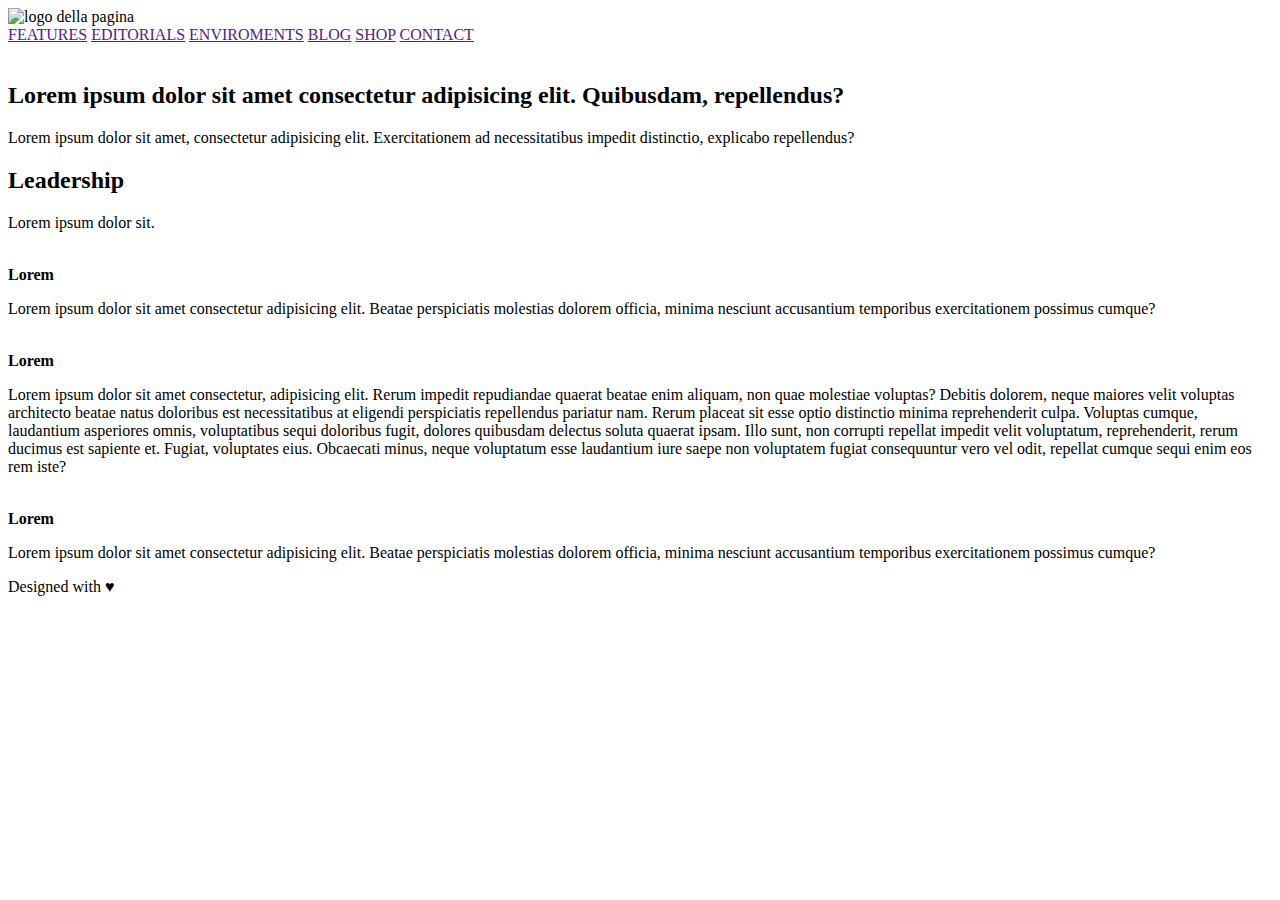
==== bonus/index.html @ 5147c083 "finish, add bonus folder" ====
<!DOCTYPE html>
<html lang="en">
<head>
    <meta charset="UTF-8">
    <meta http-equiv="X-UA-Compatible" content="IE=edge">
    <meta name="viewport" content="width=device-width, initial-scale=1.0">
    <title>WP</title>
    <link rel="stylesheet" href="./css/style.css">
</head>
<body>
    
    <div id="container_big">

        <!-- <div class="debug"> -->

            <header id="site_header">
                <div id="logo">
                    <img src="./img/logo.png" alt="logo della pagina">
                </div>
                <div id="menu">
                    <nav>
                        <a href="">FEATURES</a>
                        <a href="">EDITORIALS</a>
                        <a href="">ENVIROMENTS</a>
                        <a href="">BLOG</a>
                        <a href="">SHOP</a>
                        <a href="">CONTACT</a>
                    </nav>
                </div>
            </header>
            <!-- /#site_header -->
    
            <main id="site_main">
                
                <div id="first_block">
                        <img src="./img/banner.jpg" alt="">
                        <section>
                            <div class="text_inside_card">
                                <h2> 
                                    Lorem ipsum dolor sit amet consectetur adipisicing elit. Quibusdam, repellendus?
                                </h2>
                                <p class="color_text">
                                    Lorem ipsum dolor sit amet, consectetur adipisicing elit. Exercitationem ad necessitatibus impedit distinctio, explicabo repellendus?
                                </p>
                            </div>
                        </section>
                </div>

                <div id="second_block">
                    <div id="second_row_main">
                        <section>
                            <h2>
                                <strong>Leadership</strong>
                            </h2>
                            <p>
                                Lorem ipsum dolor sit.
                            </p>
                        </section>
                    </div>

                    <div id="third_row_main">
                        <div id="column_a">
                            <img src="./img/img-1.jpg" alt="">
                            <div> <strong>Lorem</strong> </div>
                            <p>
                                Lorem ipsum dolor sit amet consectetur adipisicing elit. Beatae perspiciatis molestias dolorem officia, minima nesciunt accusantium temporibus exercitationem possimus cumque?
                            </p>
                        </div>
                        <div id="column_b">
                            <img src="./img/banner-2.jpg" alt="">
                            <div> <strong>Lorem</strong> </div>
                            <p>
                                Lorem ipsum dolor sit amet consectetur, adipisicing elit. Rerum impedit repudiandae quaerat beatae enim aliquam, non quae molestiae voluptas? Debitis dolorem, neque maiores velit voluptas architecto beatae natus doloribus est necessitatibus at eligendi perspiciatis repellendus pariatur nam. Rerum placeat sit esse optio distinctio minima reprehenderit culpa. Voluptas cumque, laudantium asperiores omnis, voluptatibus sequi doloribus fugit, dolores quibusdam delectus soluta quaerat ipsam. Illo sunt, non corrupti repellat impedit velit voluptatum, reprehenderit, rerum ducimus est sapiente et. Fugiat, voluptates eius. Obcaecati minus, neque voluptatum esse laudantium iure saepe non voluptatem fugiat consequuntur vero vel odit, repellat cumque sequi enim eos rem iste?
                            </p>
                        </div>
                        <div id="column_c">
                            <img src="./img/img-3.jpg" alt="">
                            <div> <strong>Lorem</strong> </div>
                            <p>
                                Lorem ipsum dolor sit amet consectetur adipisicing elit. Beatae perspiciatis molestias dolorem officia, minima nesciunt accusantium temporibus exercitationem possimus cumque?
                            </p>
                        </div>
                    </div>
                </div>
                
            </main>
            <!-- /#site_main -->
            
            <footer id="site_footer">
                <div id="text_footer">
                    Designed with <span id="heats" >&hearts;</span>
                </div>
            </footer>
            <!-- /#site_footer -->
        <!-- div -->

    </div>

</body>
</html>
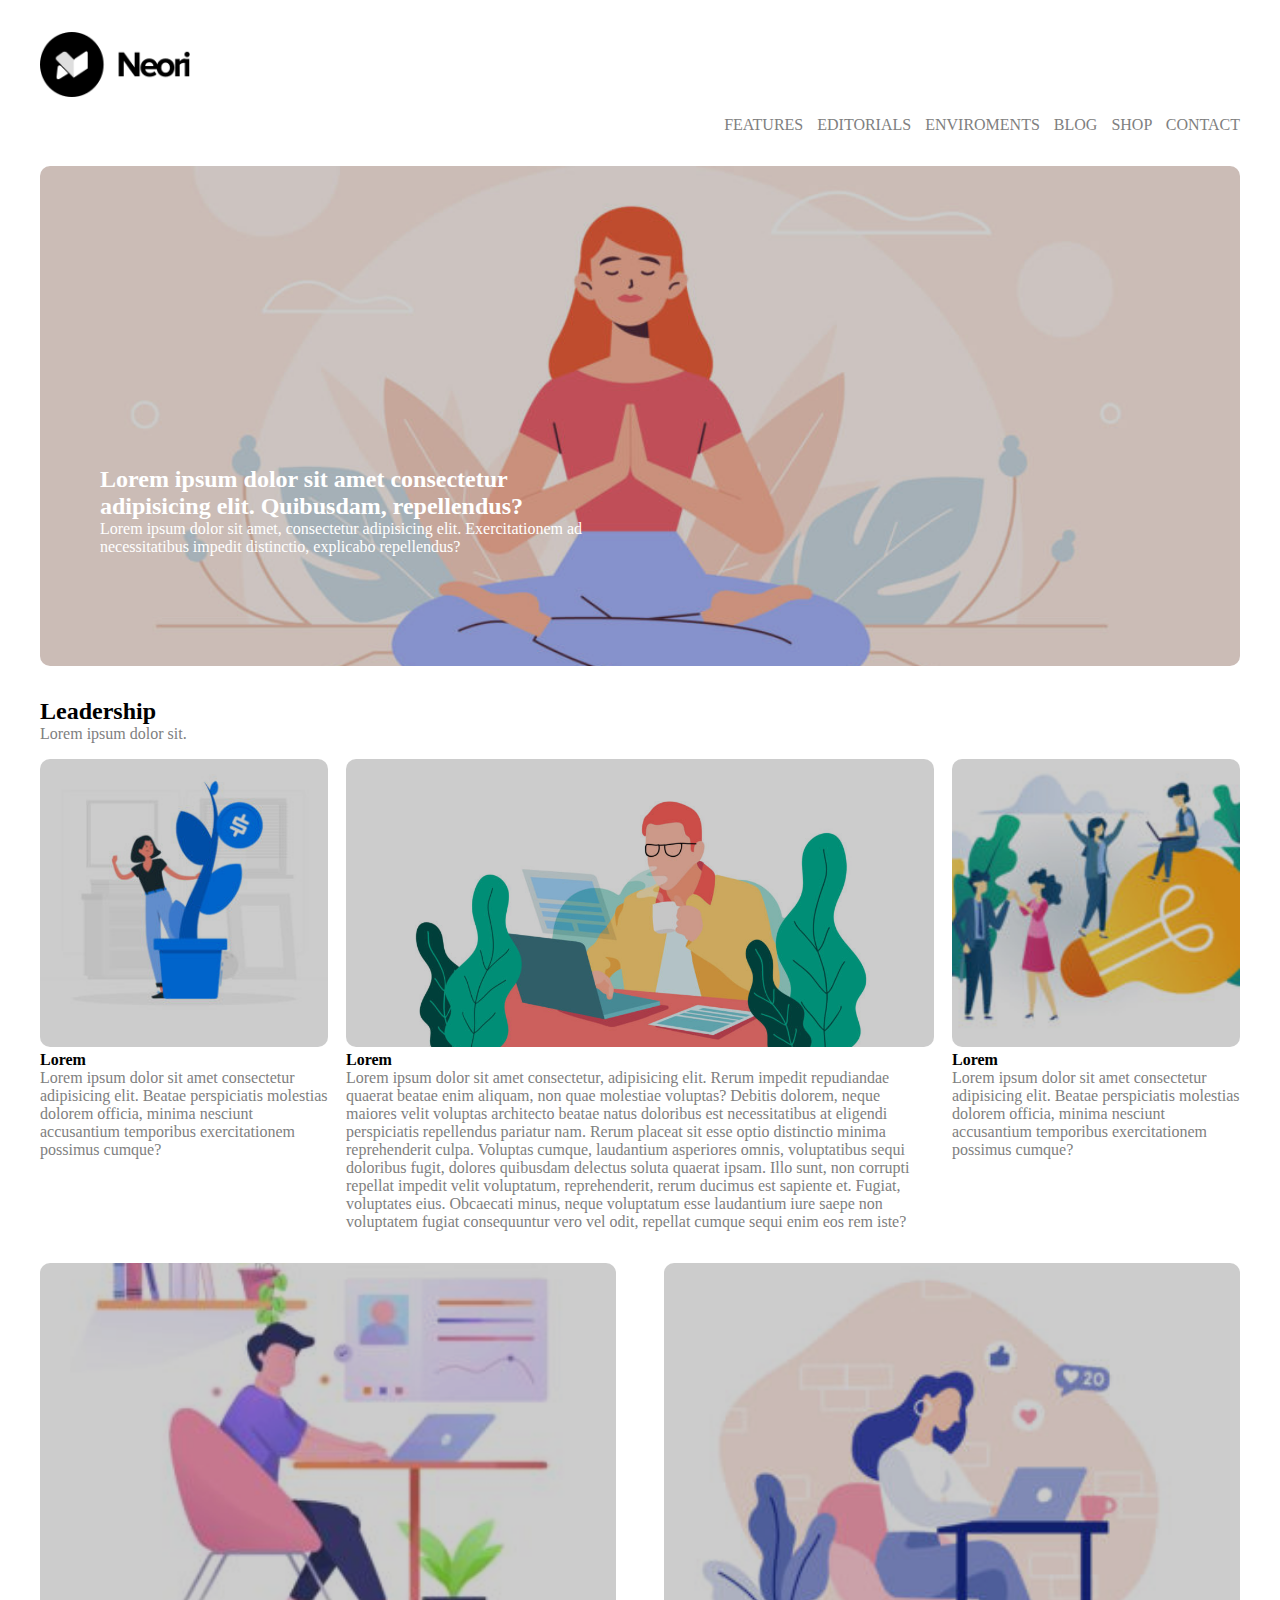
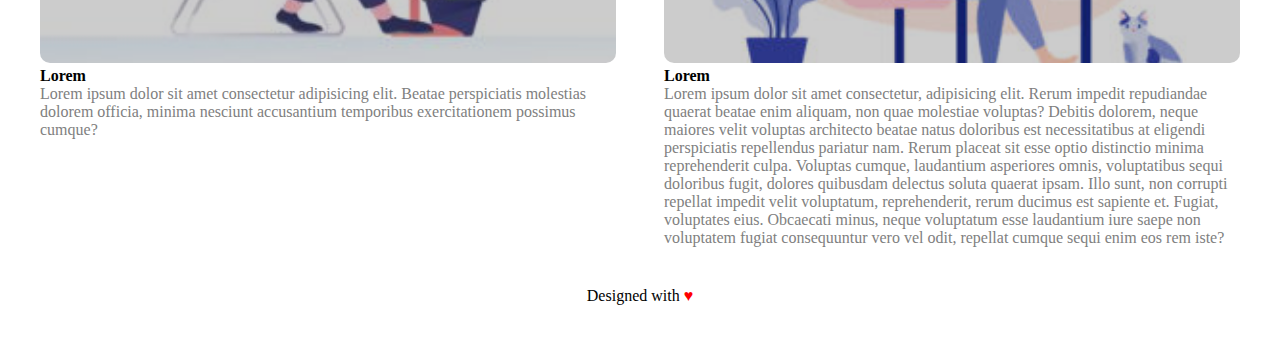
==== commit 7fc1a392: "finish bonus" ====
--- a/bonus/index.html
+++ b/bonus/index.html
@@ -5,17 +5,17 @@
     <meta http-equiv="X-UA-Compatible" content="IE=edge">
     <meta name="viewport" content="width=device-width, initial-scale=1.0">
     <title>WP</title>
-    <link rel="stylesheet" href="./css/style.css">
+    <link rel="stylesheet" href="./style.css">
 </head>
 <body>
     
     <div id="container_big">
 
-        <!-- <div class="debug"> -->
+         <!-- <div class="debug"> -->
 
             <header id="site_header">
                 <div id="logo">
-                    <img src="./img/logo.png" alt="logo della pagina">
+                    <img src="../img/logo.png" alt="logo della pagina">
                 </div>
                 <div id="menu">
                     <nav>
@@ -33,7 +33,7 @@
             <main id="site_main">
                 
                 <div id="first_block">
-                        <img src="./img/banner.jpg" alt="">
+                        <img src="../img/banner.jpg" alt="">
                         <section>
                             <div class="text_inside_card">
                                 <h2> 
@@ -47,6 +47,7 @@
                 </div>
 
                 <div id="second_block">
+
                     <div id="second_row_main">
                         <section>
                             <h2>
@@ -60,27 +61,49 @@
 
                     <div id="third_row_main">
                         <div id="column_a">
-                            <img src="./img/img-1.jpg" alt="">
+                            <img src="../img/img-1.jpg" alt="">
                             <div> <strong>Lorem</strong> </div>
                             <p>
                                 Lorem ipsum dolor sit amet consectetur adipisicing elit. Beatae perspiciatis molestias dolorem officia, minima nesciunt accusantium temporibus exercitationem possimus cumque?
                             </p>
                         </div>
                         <div id="column_b">
-                            <img src="./img/banner-2.jpg" alt="">
+                            <img src="../img/banner-2.jpg" alt="">
                             <div> <strong>Lorem</strong> </div>
                             <p>
                                 Lorem ipsum dolor sit amet consectetur, adipisicing elit. Rerum impedit repudiandae quaerat beatae enim aliquam, non quae molestiae voluptas? Debitis dolorem, neque maiores velit voluptas architecto beatae natus doloribus est necessitatibus at eligendi perspiciatis repellendus pariatur nam. Rerum placeat sit esse optio distinctio minima reprehenderit culpa. Voluptas cumque, laudantium asperiores omnis, voluptatibus sequi doloribus fugit, dolores quibusdam delectus soluta quaerat ipsam. Illo sunt, non corrupti repellat impedit velit voluptatum, reprehenderit, rerum ducimus est sapiente et. Fugiat, voluptates eius. Obcaecati minus, neque voluptatum esse laudantium iure saepe non voluptatem fugiat consequuntur vero vel odit, repellat cumque sequi enim eos rem iste?
                             </p>
                         </div>
                         <div id="column_c">
-                            <img src="./img/img-3.jpg" alt="">
+                            <img src="../img/img-3.jpg" alt="">
                             <div> <strong>Lorem</strong> </div>
                             <p>
                                 Lorem ipsum dolor sit amet consectetur adipisicing elit. Beatae perspiciatis molestias dolorem officia, minima nesciunt accusantium temporibus exercitationem possimus cumque?
                             </p>
                         </div>
                     </div>
+
+                </div>
+
+                <div id="third_block">
+
+                    <div id="fourth_row_main">
+                        <div id="column_a_2row">
+                            <img src="../img/img-4.jpg" alt="">
+                            <div> <strong>Lorem</strong> </div>
+                            <p>
+                                Lorem ipsum dolor sit amet consectetur adipisicing elit. Beatae perspiciatis molestias dolorem officia, minima nesciunt accusantium temporibus exercitationem possimus cumque?
+                            </p>
+                        </div>
+                        <div id="column_b_2row">
+                            <img src="../img/img-6.jpg" alt="">
+                            <div> <strong>Lorem</strong> </div>
+                            <p>
+                                Lorem ipsum dolor sit amet consectetur, adipisicing elit. Rerum impedit repudiandae quaerat beatae enim aliquam, non quae molestiae voluptas? Debitis dolorem, neque maiores velit voluptas architecto beatae natus doloribus est necessitatibus at eligendi perspiciatis repellendus pariatur nam. Rerum placeat sit esse optio distinctio minima reprehenderit culpa. Voluptas cumque, laudantium asperiores omnis, voluptatibus sequi doloribus fugit, dolores quibusdam delectus soluta quaerat ipsam. Illo sunt, non corrupti repellat impedit velit voluptatum, reprehenderit, rerum ducimus est sapiente et. Fugiat, voluptates eius. Obcaecati minus, neque voluptatum esse laudantium iure saepe non voluptatem fugiat consequuntur vero vel odit, repellat cumque sequi enim eos rem iste?
+                            </p>
+                        </div>
+                    </div>
+
                 </div>
                 
             </main>
--- a/bonus/style.css
+++ b/bonus/style.css
@@ -0,0 +1,222 @@
+/* COMMON RULES */
+
+*{
+    margin: 0;
+    padding: 0;
+    box-sizing: border-box;
+}
+
+:root{
+    --style_color_principal: white;
+    --style_color_header: #E579E6;
+    --style_color_second_block_main: #0086FF;
+    --style_1row_main: #E1D67A;
+    --style_2row_main: #ABCFE7;
+    --style_color_footer: #8801FE;
+}
+
+p{
+    color: gray;
+}
+
+/* CONTEINER_BIG */
+#container_big{
+    width: 1200px;
+    background-color: var(--style_color_principal);
+    margin: 2rem auto;
+}
+
+/******* DEBUG *******/
+
+/* debug header */
+.debug > #site_header{
+    background-color: var(--style_color_header);
+    width: 100%;
+    height: 100px;
+}
+
+/* debug main */
+.debug #first_block{
+    background-color: var(--style_1row_main);
+    width: 100%;
+    height: 500px;
+}
+
+.debug #second_row_main{
+    background-color: var(--style_2row_main);
+    width: 100%;
+    height: 50px;
+    margin-bottom: 1rem;
+}
+
+.debug #third_row_main{
+    background-color: var(--style_3row_main);
+    width: 100%;
+    height: 500px;
+}
+
+.debug #column_a #column_b #column_c{
+    background-color: var(--style_2row_main);
+}
+
+.debug #third_block{
+    margin: 2rem 0;
+    position: relative;
+    width: 100%;
+    background-color: #E1D67A;
+}
+
+/* debug footer */
+.debug > #site_footer{
+    background-color: var(--style_color_footer);
+    width: 100%;
+    height: 100px;
+}
+
+.debug #second_block{
+    background-color: var(--style_color_second_block_main);
+}
+
+/***** HEADER *****/
+
+/* logo */
+
+#logo img{
+    width: 150px;
+    height: 65px;
+}
+
+/* menu */
+
+#menu{
+    margin: 15px 0;
+    text-align: right;
+}
+
+#menu a{
+    text-decoration: none;
+    color: gray;
+    margin-left: 10px;
+}
+
+#menu a:hover{
+    text-decoration: underline;
+}
+
+#menu a:focus{
+    color: black;
+}
+
+/***** MAIN *****/
+
+/* First_block */
+
+#first_block{
+    margin: 2rem 0;
+    position: relative;
+    width: 100%;
+    height: 500px;
+}
+
+#first_block img{
+    width: 100%;
+    height: 100%;
+    object-fit: cover;
+    border-radius: 10px;
+    filter: brightness(0.8)
+}
+
+.text_inside_card{
+    position: absolute;
+    width: 500px;
+    height: 50px;
+    left: 60px;
+    bottom: 30%;
+    color: white;
+}
+
+.color_text{
+    color: white;
+}
+
+/* Second_block */
+
+
+#second_row_main{
+    margin-bottom: 1rem;
+}
+
+#third_row_main{
+    margin-bottom: 2rem;
+}
+
+#column_a img, #column_b img, #column_c img{
+    width: 100%;
+    height: 288px;
+    object-fit: cover;
+    border-radius: 10px;
+    filter: brightness(0.8)
+}
+
+/* Third_block */
+
+
+
+/* UTILITY / uso clearfix */
+
+#third_row_main::after{
+    content: "";
+    display: table;
+    clear: both;
+}
+
+#column_a, #column_c{
+    width: 24%;
+}
+
+#column_b{
+    width: 49%; 
+    margin: 0 1.5%;
+}
+
+#column_a, #column_b, #column_c{
+    float: left;
+}
+
+#fourth_row_main::after{
+    content: "";
+    display: table;
+    clear: both;
+}
+
+#column_a_2row{
+    width: 48%;
+    float: left;
+}
+
+#column_b_2row{
+    width: 48%;
+    float: right;
+}
+
+#column_a_2row img, #column_b_2row img{
+    width: 100%;
+    height: 400px;
+    object-fit: cover;
+    border-radius: 10px;
+    filter: brightness(0.8)
+}
+
+/***** FOOTER *****/
+
+#site_footer{
+    margin: 40px;
+}
+
+#text_footer{
+    text-align: center;
+}
+
+#heats{
+    color: red;
+}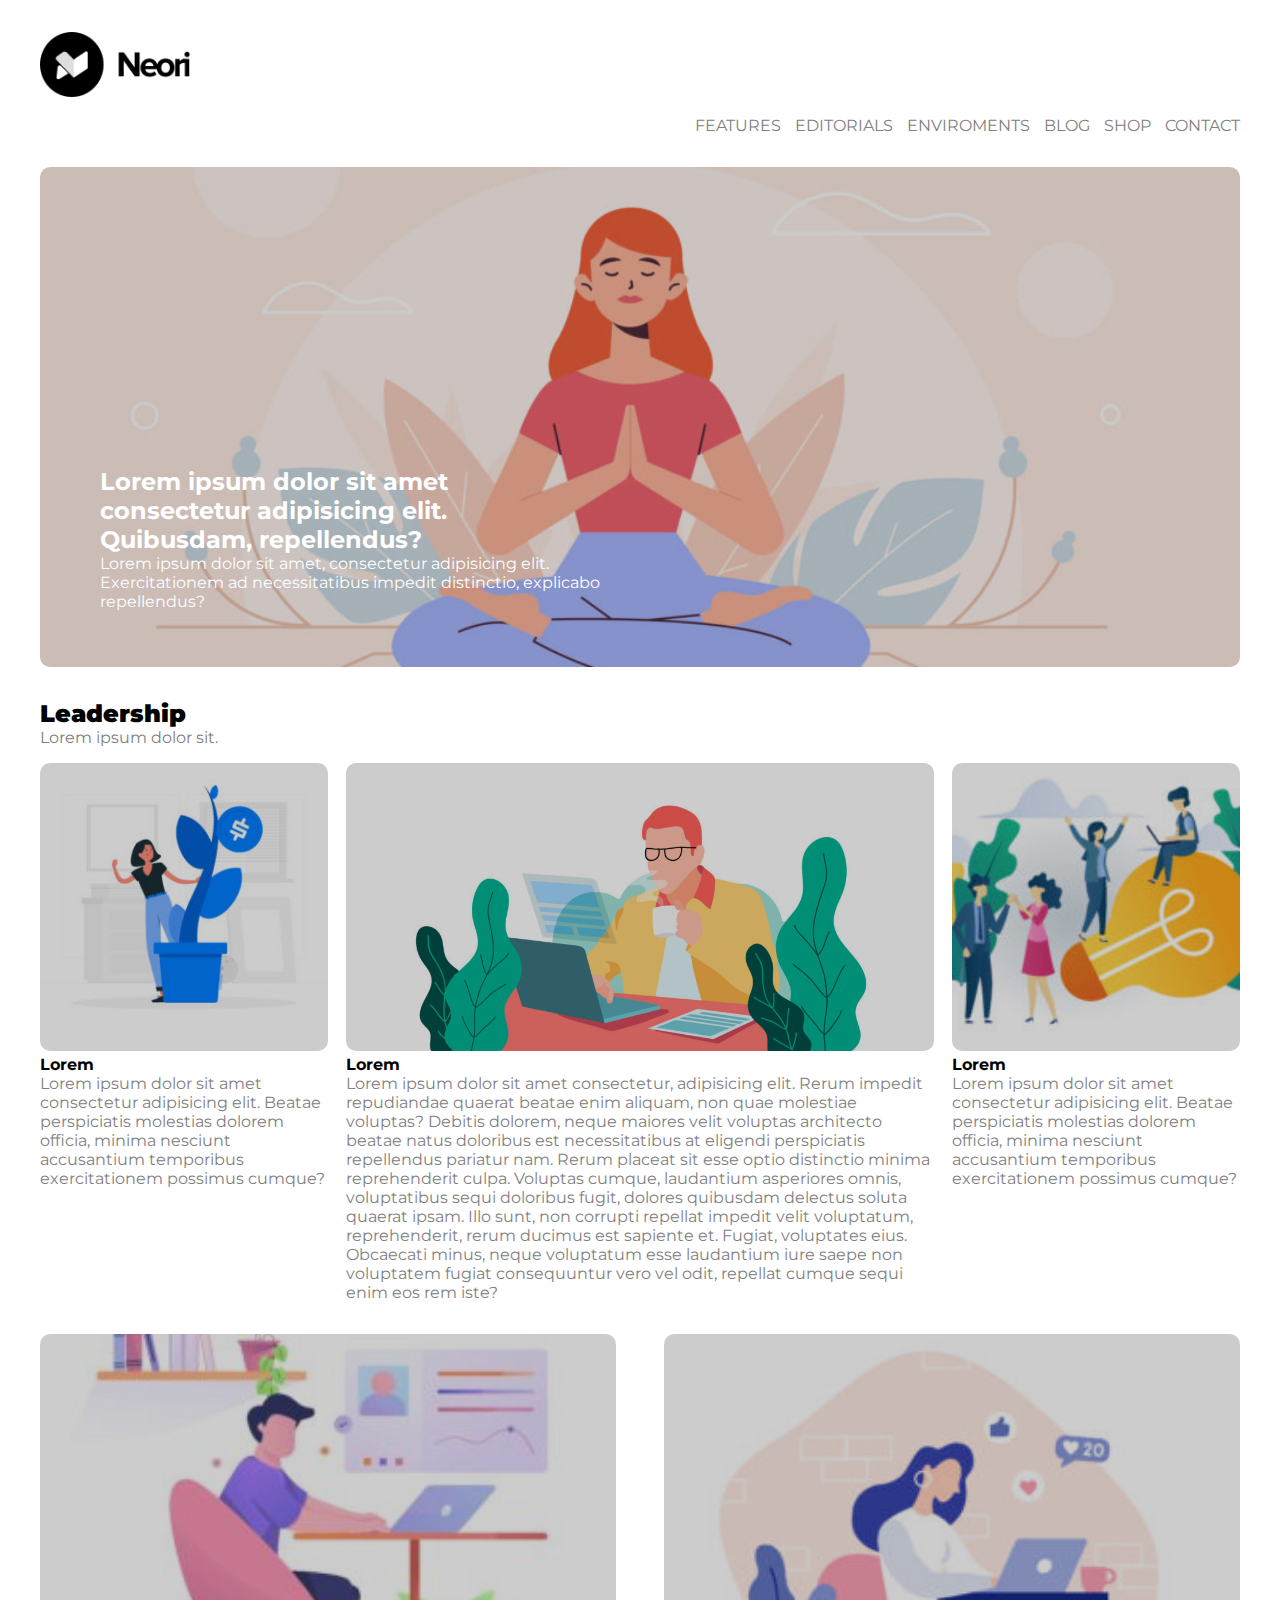
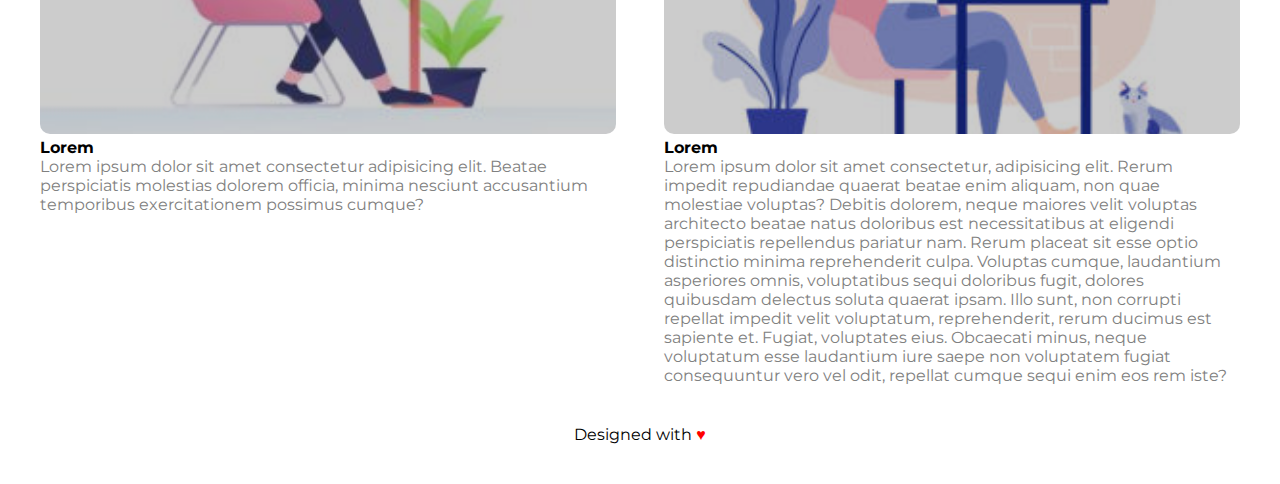
==== commit e2a746e0: "change font" ====
--- a/bonus/index.html
+++ b/bonus/index.html
@@ -4,6 +4,9 @@
     <meta charset="UTF-8">
     <meta http-equiv="X-UA-Compatible" content="IE=edge">
     <meta name="viewport" content="width=device-width, initial-scale=1.0">
+    <link rel="preconnect" href="https://fonts.googleapis.com">
+    <link rel="preconnect" href="https://fonts.gstatic.com" crossorigin>
+    <link href="https://fonts.googleapis.com/css2?family=Montserrat&display=swap" rel="stylesheet">
     <title>WP</title>
     <link rel="stylesheet" href="./style.css">
 </head>
--- a/bonus/style.css
+++ b/bonus/style.css
@@ -4,6 +4,7 @@
     margin: 0;
     padding: 0;
     box-sizing: border-box;
+    font-family: 'Montserrat', sans-serif;
 }
 
 :root{
